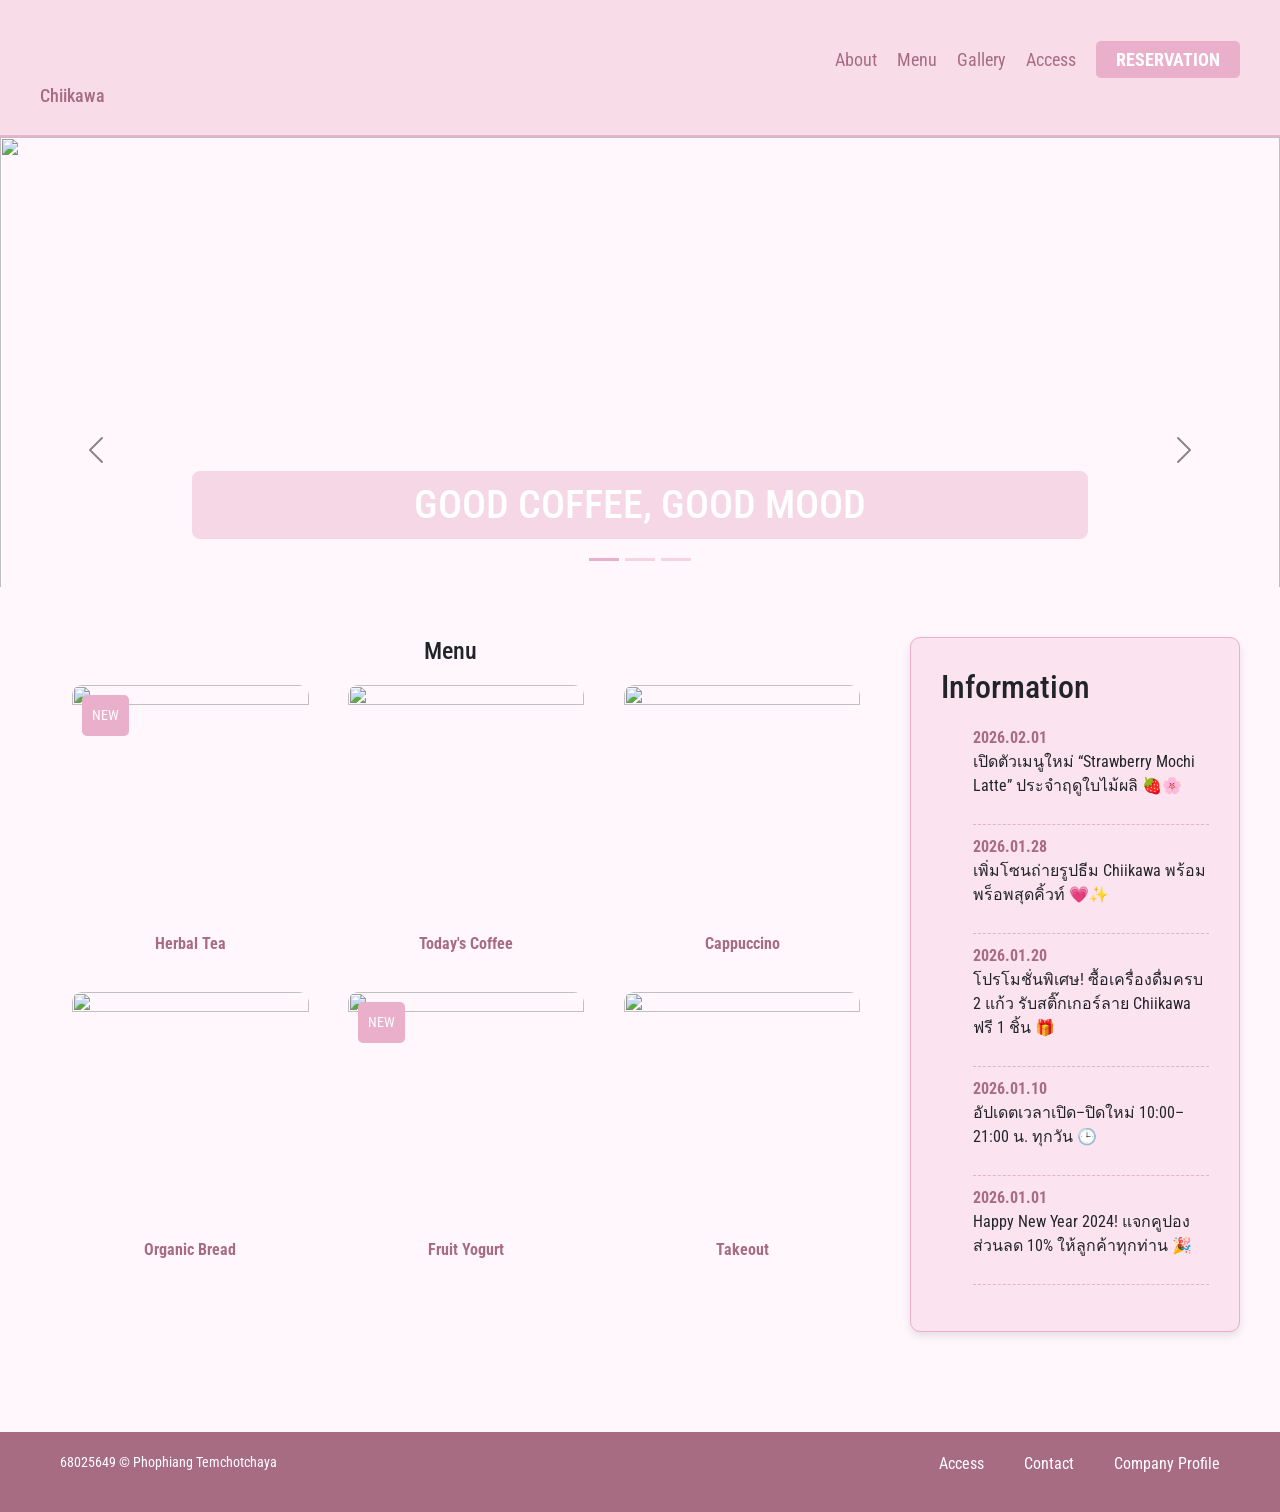
==== index.html @ 63e62ab6 "Rename L10_68025649.html to index.html" ====
<!DOCTYPE html>
<html lang="en">

<head>
  <meta charset="utf-8">
  <title>Lab10 68025649 Phophiang Temchotchaya</title>
  <link href="https://fonts.googleapis.com/css?family=Roboto+Condensed" rel="stylesheet">

   <!-- เชื่อมต่อ Bootstrap CDN -->
    <link rel="stylesheet" href="https://cdn.jsdelivr.net/npm/bootstrap@5.3.0/dist/css/bootstrap.min.css">

    <!-- External CSS -->
    <link rel="stylesheet" href="L10_68025649.css">
</head>

<body>

  <header>
  <div id="headerInner">
    <div id="logo">
      <a href="#">
        <img src="https://images.squarespace-cdn.com/content/v1/6670add926f2a64cd00fb0e7/d2f9b9c1-ab9c-4fe2-a793-d6a8634ac920/character+chii.png" alt="">
      </a>
      <h3>Chiikawa</h3>
    </div>

    <nav>
      <ul>
        <li><a href="#">About</a></li>
        <li><a href="#">Menu</a></li>
        <li><a href="#">Gallery</a></li>
        <li><a href="#">Access</a></li>
        <li><a href="#" class="button">Reservation</a></li>
      </ul>
    </nav>

  </div>
</header>

  <!-- Carousel Section -->
<section class="container-fluid p-0">

  <div id="mainCarousel" class="carousel slide" data-bs-ride="carousel">

    <!-- Indicators -->
    <div class="carousel-indicators">
      <button type="button" data-bs-target="#mainCarousel" data-bs-slide-to="0" class="active"></button>
      <button type="button" data-bs-target="#mainCarousel" data-bs-slide-to="1"></button>
      <button type="button" data-bs-target="#mainCarousel" data-bs-slide-to="2"></button>
    </div>

    <!-- Slides -->
   <!-- Slides -->
  <div class="carousel-inner">

    <div class="carousel-item active">
      <img src="https://i.pinimg.com/736x/39/4f/db/394fdb8e67822439937b92170015aee8.jpg" class="d-block w-100" alt="">
      <div class="carousel-caption">
        <h1>GOOD COFFEE, GOOD MOOD</h1>
      </div>
    </div>

    <div class="carousel-item">
      <img src="https://i.pinimg.com/1200x/b5/95/9f/b5959f6657bcf203ebb656131de4101a.jpg" class="d-block w-100" alt="">
      <div class="carousel-caption">
        <h1>HAPPINESS STARTS WITH A CUP OF COFFEE</h1>
      </div>
    </div>

    <div class="carousel-item">
      <img src="https://i.pinimg.com/1200x/07/7b/e4/077be47cdff3c7dc30dcb8b5d6f2096f.jpg" class="d-block w-100" alt="">
      <div class="carousel-caption">
        <h1>SIP, RELAX, AND ENJOY THE MOMENT</h1>
      </div>
    </div>

  </div>
</div>

    <!-- Previous / Next Buttons -->
    <button class="carousel-control-prev" type="button" data-bs-target="#mainCarousel" data-bs-slide="prev">
      <span class="carousel-control-prev-icon"></span>
    </button>

    <button class="carousel-control-next" type="button" data-bs-target="#mainCarousel" data-bs-slide="next">
      <span class="carousel-control-next-icon"></span>
    </button>

  </div>

</section>

  <main>
    <!-- <h1 id="mainPhoto">A shop for herbs and organic food<br><span>Enjoy a relaxing time</span></h1> -->
    <div id="contents">
      <section id="menu">
        <h2>Menu</h2>
        <ul>
          <li class="new">
            <a href="#">
              <figure><img src="https://i.pinimg.com/736x/07/39/f2/0739f236b3cd26484568cd06703403e5.jpg" alt="">
                <figcaption>Herbal Tea</figcaption>
              </figure>
            </a>
          </li>
          <li>
            <a href="#">
              <figure><img src="https://i.pinimg.com/736x/c7/26/52/c726527a100ec70144a8ac6096efb2a0.jpg" alt="">
                <figcaption>Today's Coffee</figcaption>
              </figure>
            </a>
          </li>
          <li>
            <a href="#">
              <figure><img src="https://i.pinimg.com/1200x/e9/c6/12/e9c6128b716dc6b9e80ad9ecc4960a86.jpg" alt="">
                <figcaption>Cappuccino</figcaption>
              </figure>
            </a>
          </li>
          <li>
            <a href="#">
              <figure><img src="https://i.pinimg.com/736x/39/48/fb/3948fba6469816b2edf0a356f0786169.jpg" alt="" >
                <figcaption>Organic Bread</figcaption>
              </figure>
            </a>
          </li>
          <li class="new">
            <a href="#">
              <figure><img src="https://i.pinimg.com/736x/72/ec/28/72ec2889f3ba4f3177ef121afeb52e33.jpg" alt="" >
                <figcaption>Fruit Yogurt</figcaption>
              </figure>
            </a>
          </li>
          <li>
            <a href="#">
              <figure><img src="https://i.pinimg.com/736x/2b/4c/8b/2b4c8bcbfa17611e425edf241af6a56e.jpg" alt="">
                <figcaption>Takeout</figcaption>
              </figure>
            </a>
          </li>
        </ul>
      </section>

   <aside id="info">
  <h2>Information</h2>
  <ul>
    <li>
      <span>2026.02.01</span>
      <p>เปิดตัวเมนูใหม่ “Strawberry Mochi Latte” ประจำฤดูใบไม้ผลิ 🍓🌸</p>
    </li>
    <li>
      <span>2026.01.28</span>
      <p>เพิ่มโซนถ่ายรูปธีม Chiikawa พร้อมพร็อพสุดคิ้วท์ 💗✨</p>
    </li>
    <li>
      <span>2026.01.20</span>
      <p>โปรโมชั่นพิเศษ! ซื้อเครื่องดื่มครบ 2 แก้ว รับสติ๊กเกอร์ลาย Chiikawa ฟรี 1 ชิ้น 🎁</p>
    </li>
    <li>
      <span>2026.01.10</span>
      <p>อัปเดตเวลาเปิด–ปิดใหม่ 10:00–21:00 น. ทุกวัน 🕒</p>
    </li>
    <li>
      <span>2026.01.01</span>
      <p>Happy New Year 2024! แจกคูปองส่วนลด 10% ให้ลูกค้าทุกท่าน 🎉</p>
    </li>
  </ul>
</aside>

    </div>
  </main>

  <footer>
    <div id="footerInner">
      <p>68025649 &copy; Phophiang Temchotchaya</p>
      <ul>
        <li><a href="#">Access</a></li>
        <li><a href="#">Contact</a></li>
        <li><a href="#">Company Profile</a></li>
      </ul>
    </div>
  </footer>

  <script src="https://cdn.jsdelivr.net/npm/bootstrap@5.3.0/dist/js/bootstrap.bundle.min.js"></script>

</body>

</html>
---- L10_68025649.css ----
* {
  margin: 0;
  padding: 0;
}

li {
  list-style-type: none;
}

a {
  color: #333;
  text-decoration: none;
}

img {
  width: 100%;
  height: auto;
  display: block;
}

body {
  font-family: 'Roboto Condensed', sans-serif;
  background-color: #FFF7FB; /* 🌸 pastel pink */
}

/* HEADER */
#headerInner {
  display: flex;
  justify-content: space-between;
  align-items: center;
  padding: 20px 40px;
  background-color: #F8DDE8; 
  border-bottom: 2px solid #E9AFCB;
}

#logo {
  display: flex;
  flex-direction: column;
  align-items: center;
}

#logo img {
  height: 60px;
  width: auto;
}

#logo h3 {
  margin-top: 5px;
  font-size: 18px;
  color: #A86C82;
}

/* NAV */
nav ul {
  display: flex;
  gap: 20px;
}

nav ul li a {
  color: #A86C82;
  font-size: 18px;
  transition: color 0.3s ease;
}

nav ul li a:hover {
  color: #E9AFCB;
}

/* BUTTON */
.button {
  background-color: #E9AFCB;
  color: white;
  padding: 8px 20px;
  border-radius: 5px;
  text-transform: uppercase;
  font-weight: bold;
  transition: background-color 0.3s ease;
}

.button:hover {
  background-color: #D78CB8;
}

/* MAIN PHOTO */
#mainPhoto {
  background-repeat: no-repeat;
  background-size: cover;
  height: 300px;
  color: #fff;
  font-size: 3em;
  text-shadow: 1px 1px 5px #333;
  padding: 100px 15%;
}

/* CONTENT LAYOUT */
#contents {
  width: 1200px;
  margin: 50px auto 100px;
  display: flex;
  gap: 50px;
}

/* MENU AREA */
#menu {
  width: 70%;
}

#menu h2 {
  text-align: center;
  font-size: 24px;
  margin-bottom: 20px;
}

#menu ul {
  display: flex;
  flex-wrap: wrap;
  justify-content: space-between;
  gap: 20px;
}

#menu li {
  width: 30%;
  text-align: center;
  position: relative;
  transition: transform 0.3s ease-in-out;
}

#menu img {
  aspect-ratio: 1/1;
  object-fit: cover;
  border-radius: 10px;
}

#menu figcaption {
  margin-top: 10px;
  font-size: 16px;
  font-weight: bold;
  color: #A86C82;
}

#menu .new::before {
  content: "NEW";
  color: white;
  background-color: #E9AFCB;
  padding: 10px;
  position: absolute;
  top: 10px;
  left: 10px;
  text-transform: uppercase;
  font-size: 14px;
  border-radius: 5px;
}

#menu li:hover {
  transform: scale(1.05);
}

/* RESPONSIVE MENU */
@media screen and (max-width: 768px) {
  #menu li {
    width: 45%;
  }
}

/* INFO BOX */
#info {
  width: 28%;
  background-color: #FBE3EF;
  border: 1px solid #E9AFCB;
  padding: 30px;
  border-radius: 10px;
  box-shadow: 0 4px 8px rgba(0,0,0,0.1);
}

#info ul {
  margin-top: 20px;
}

#info li {
  margin-bottom: 10px;
  padding-bottom: 10px;
  border-bottom: 1px dashed #E9AFCB;
  line-height: 1.5;
}

#info span {
  color: #A86C82;
  font-weight: bold;
}

/* INFO MOBILE */
@media screen and (max-width: 768px) {
  #info {
    width: 100%;
    padding: 20px;
  }
}

/* FOOTER */
footer {
  background-color: #A86C82;
  padding: 20px 0;
  color: white;
}

footer p {
  text-align: center;
  font-size: 14px;
}

footer a {
  color: white;
  transition: color 0.3s ease;
}

footer a:hover {
  color: #FFD0EA;
}

#footerInner {
  max-width: 1200px;
  margin: 0 auto;
  display: flex;
  justify-content: space-between;
  flex-wrap: wrap;
  padding: 0 20px;
}

#footerInner ul {
  display: flex;
}

#footerInner li {
  margin-left: 20px;
  background-image: url('images/arrow.jpg');
  background-repeat: no-repeat;
  background-position: center left;
  padding-left: 20px;
}

/* FOOTER MOBILE */
@media screen and (max-width: 768px) {
  #footerInner {
    flex-direction: column;
    align-items: flex-start;
  }
  #footerInner ul {
    flex-direction: column;
    margin-top: 10px;
  }
  #footerInner li {
    margin-left: 0;
    margin-top: 10px;
  }
}

/* CAROUSEL */
.carousel-item {
  height: 450px;
}

.carousel-item img {
  height: 500px;
  object-fit: cover;
}

.carousel-caption h1 {
  color: white;
  font-size: 40px;
  background: rgba(233,175,203,0.45);
  padding: 10px 20px;
  border-radius: 8px;
}

/* INDICATORS */
.carousel-indicators button {
  background-color: #E9AFCB !important;
}

/* ARROWS */
.carousel-control-prev-icon,
.carousel-control-next-icon {
  filter: invert(92%) sepia(12%) saturate(320%) hue-rotate(290deg);
}
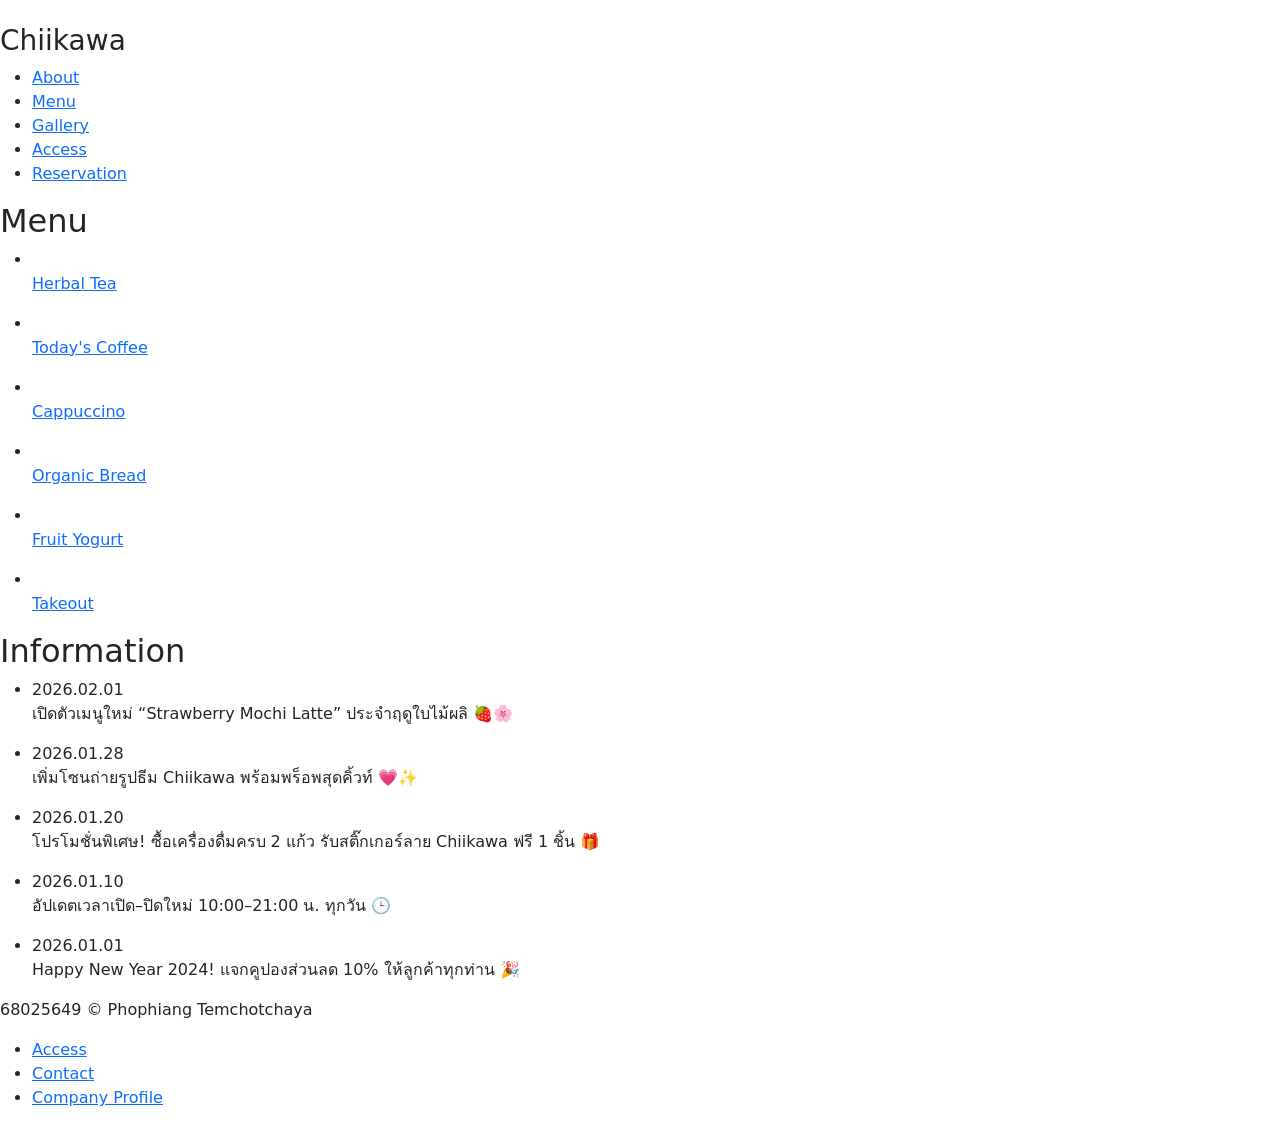
==== commit c3e515db: "Add files via upload" ====
--- a/index.html
+++ b/index.html
@@ -185,4 +185,4 @@
 
 </body>
 
-</html>
+</html>
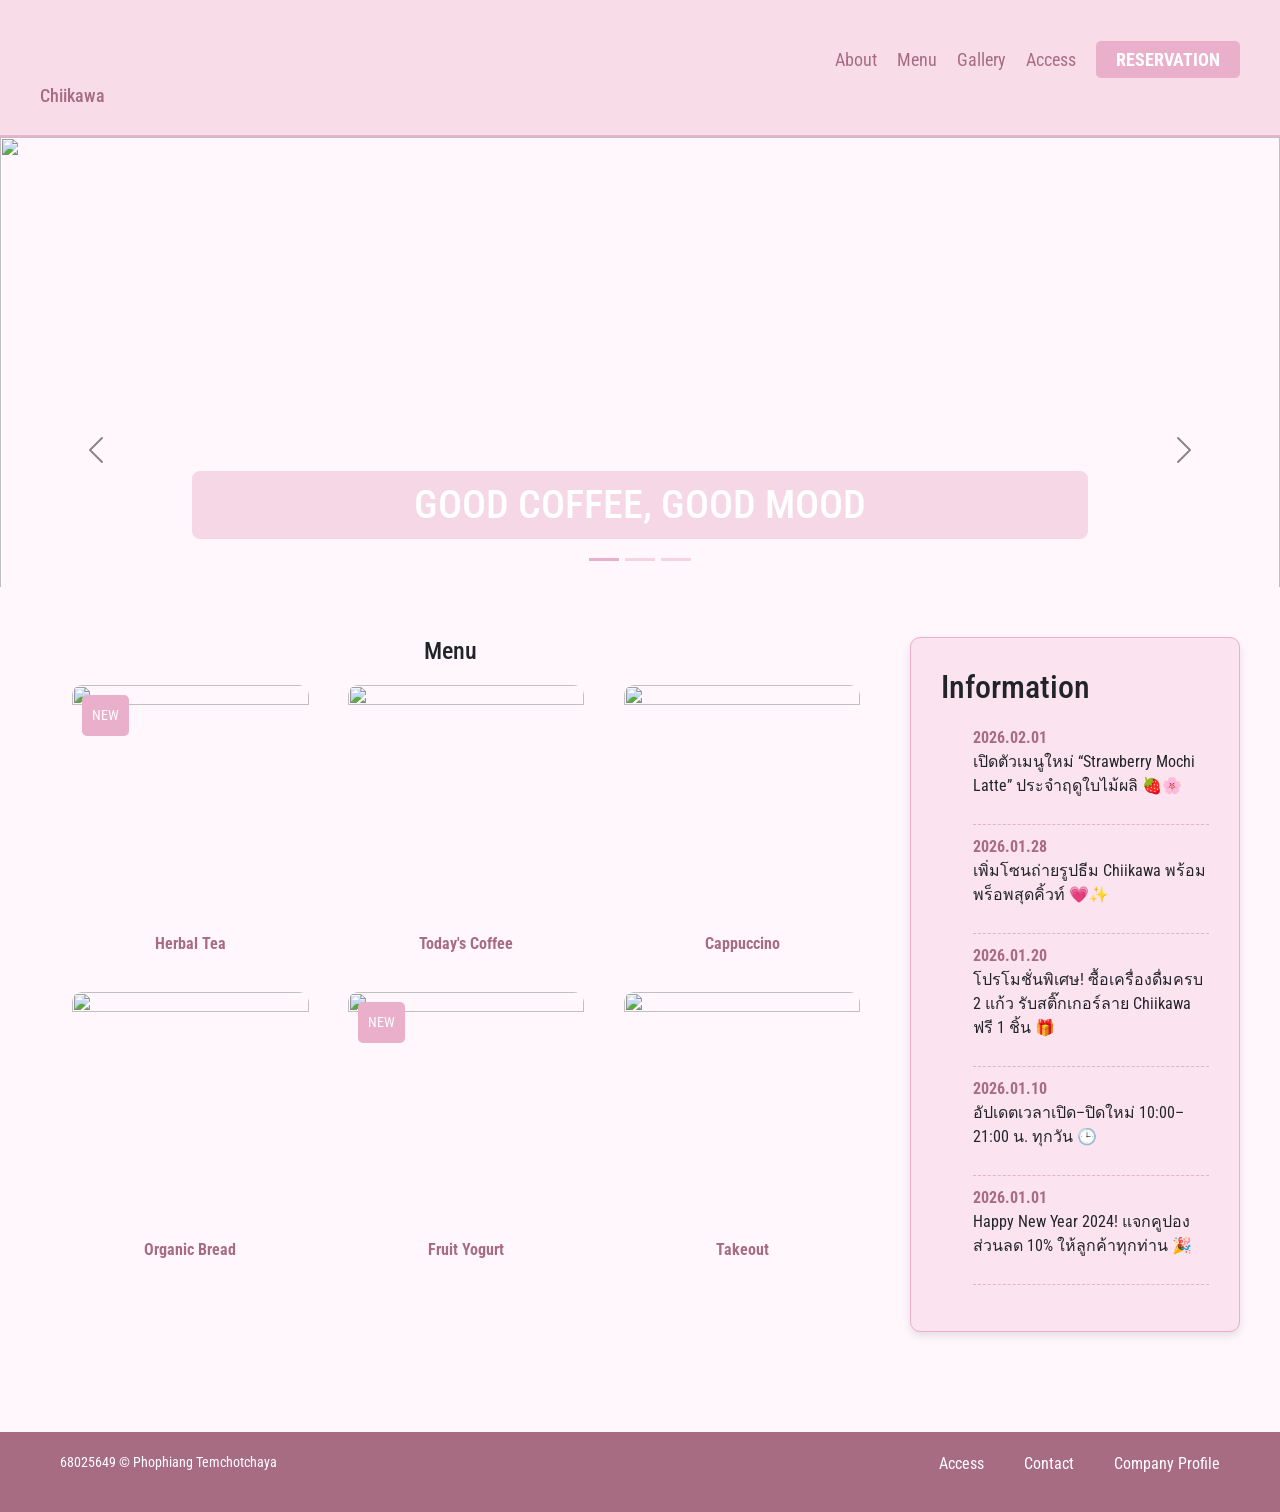
==== commit a39dda7e: "Add files via upload" ====
--- a/index.html
+++ b/index.html
@@ -10,7 +10,7 @@
     <link rel="stylesheet" href="https://cdn.jsdelivr.net/npm/bootstrap@5.3.0/dist/css/bootstrap.min.css">
 
     <!-- External CSS -->
-    <link rel="stylesheet" href="L10_68025649.css">
+    <link rel="stylesheet" href="style.css">
 </head>
 
 <body>
--- a/style.css
+++ b/style.css
@@ -0,0 +1,284 @@
+* {
+  margin: 0;
+  padding: 0;
+}
+
+li {
+  list-style-type: none;
+}
+
+a {
+  color: #333;
+  text-decoration: none;
+}
+
+img {
+  width: 100%;
+  height: auto;
+  display: block;
+}
+
+body {
+  font-family: 'Roboto Condensed', sans-serif;
+  background-color: #FFF7FB; /* 🌸 pastel pink */
+}
+
+/* HEADER */
+#headerInner {
+  display: flex;
+  justify-content: space-between;
+  align-items: center;
+  padding: 20px 40px;
+  background-color: #F8DDE8; 
+  border-bottom: 2px solid #E9AFCB;
+}
+
+#logo {
+  display: flex;
+  flex-direction: column;
+  align-items: center;
+}
+
+#logo img {
+  height: 60px;
+  width: auto;
+}
+
+#logo h3 {
+  margin-top: 5px;
+  font-size: 18px;
+  color: #A86C82;
+}
+
+/* NAV */
+nav ul {
+  display: flex;
+  gap: 20px;
+}
+
+nav ul li a {
+  color: #A86C82;
+  font-size: 18px;
+  transition: color 0.3s ease;
+}
+
+nav ul li a:hover {
+  color: #E9AFCB;
+}
+
+/* BUTTON */
+.button {
+  background-color: #E9AFCB;
+  color: white;
+  padding: 8px 20px;
+  border-radius: 5px;
+  text-transform: uppercase;
+  font-weight: bold;
+  transition: background-color 0.3s ease;
+}
+
+.button:hover {
+  background-color: #D78CB8;
+}
+
+/* MAIN PHOTO */
+#mainPhoto {
+  background-repeat: no-repeat;
+  background-size: cover;
+  height: 300px;
+  color: #fff;
+  font-size: 3em;
+  text-shadow: 1px 1px 5px #333;
+  padding: 100px 15%;
+}
+
+/* CONTENT LAYOUT */
+#contents {
+  width: 1200px;
+  margin: 50px auto 100px;
+  display: flex;
+  gap: 50px;
+}
+
+/* MENU AREA */
+#menu {
+  width: 70%;
+}
+
+#menu h2 {
+  text-align: center;
+  font-size: 24px;
+  margin-bottom: 20px;
+}
+
+#menu ul {
+  display: flex;
+  flex-wrap: wrap;
+  justify-content: space-between;
+  gap: 20px;
+}
+
+#menu li {
+  width: 30%;
+  text-align: center;
+  position: relative;
+  transition: transform 0.3s ease-in-out;
+}
+
+#menu img {
+  aspect-ratio: 1/1;
+  object-fit: cover;
+  border-radius: 10px;
+}
+
+#menu figcaption {
+  margin-top: 10px;
+  font-size: 16px;
+  font-weight: bold;
+  color: #A86C82;
+}
+
+#menu .new::before {
+  content: "NEW";
+  color: white;
+  background-color: #E9AFCB;
+  padding: 10px;
+  position: absolute;
+  top: 10px;
+  left: 10px;
+  text-transform: uppercase;
+  font-size: 14px;
+  border-radius: 5px;
+}
+
+#menu li:hover {
+  transform: scale(1.05);
+}
+
+/* RESPONSIVE MENU */
+@media screen and (max-width: 768px) {
+  #menu li {
+    width: 45%;
+  }
+}
+
+/* INFO BOX */
+#info {
+  width: 28%;
+  background-color: #FBE3EF;
+  border: 1px solid #E9AFCB;
+  padding: 30px;
+  border-radius: 10px;
+  box-shadow: 0 4px 8px rgba(0,0,0,0.1);
+}
+
+#info ul {
+  margin-top: 20px;
+}
+
+#info li {
+  margin-bottom: 10px;
+  padding-bottom: 10px;
+  border-bottom: 1px dashed #E9AFCB;
+  line-height: 1.5;
+}
+
+#info span {
+  color: #A86C82;
+  font-weight: bold;
+}
+
+/* INFO MOBILE */
+@media screen and (max-width: 768px) {
+  #info {
+    width: 100%;
+    padding: 20px;
+  }
+}
+
+/* FOOTER */
+footer {
+  background-color: #A86C82;
+  padding: 20px 0;
+  color: white;
+}
+
+footer p {
+  text-align: center;
+  font-size: 14px;
+}
+
+footer a {
+  color: white;
+  transition: color 0.3s ease;
+}
+
+footer a:hover {
+  color: #FFD0EA;
+}
+
+#footerInner {
+  max-width: 1200px;
+  margin: 0 auto;
+  display: flex;
+  justify-content: space-between;
+  flex-wrap: wrap;
+  padding: 0 20px;
+}
+
+#footerInner ul {
+  display: flex;
+}
+
+#footerInner li {
+  margin-left: 20px;
+  background-image: url('images/arrow.jpg');
+  background-repeat: no-repeat;
+  background-position: center left;
+  padding-left: 20px;
+}
+
+/* FOOTER MOBILE */
+@media screen and (max-width: 768px) {
+  #footerInner {
+    flex-direction: column;
+    align-items: flex-start;
+  }
+  #footerInner ul {
+    flex-direction: column;
+    margin-top: 10px;
+  }
+  #footerInner li {
+    margin-left: 0;
+    margin-top: 10px;
+  }
+}
+
+/* CAROUSEL */
+.carousel-item {
+  height: 450px;
+}
+
+.carousel-item img {
+  height: 500px;
+  object-fit: cover;
+}
+
+.carousel-caption h1 {
+  color: white;
+  font-size: 40px;
+  background: rgba(233,175,203,0.45);
+  padding: 10px 20px;
+  border-radius: 8px;
+}
+
+/* INDICATORS */
+.carousel-indicators button {
+  background-color: #E9AFCB !important;
+}
+
+/* ARROWS */
+.carousel-control-prev-icon,
+.carousel-control-next-icon {
+  filter: invert(92%) sepia(12%) saturate(320%) hue-rotate(290deg);
+}
